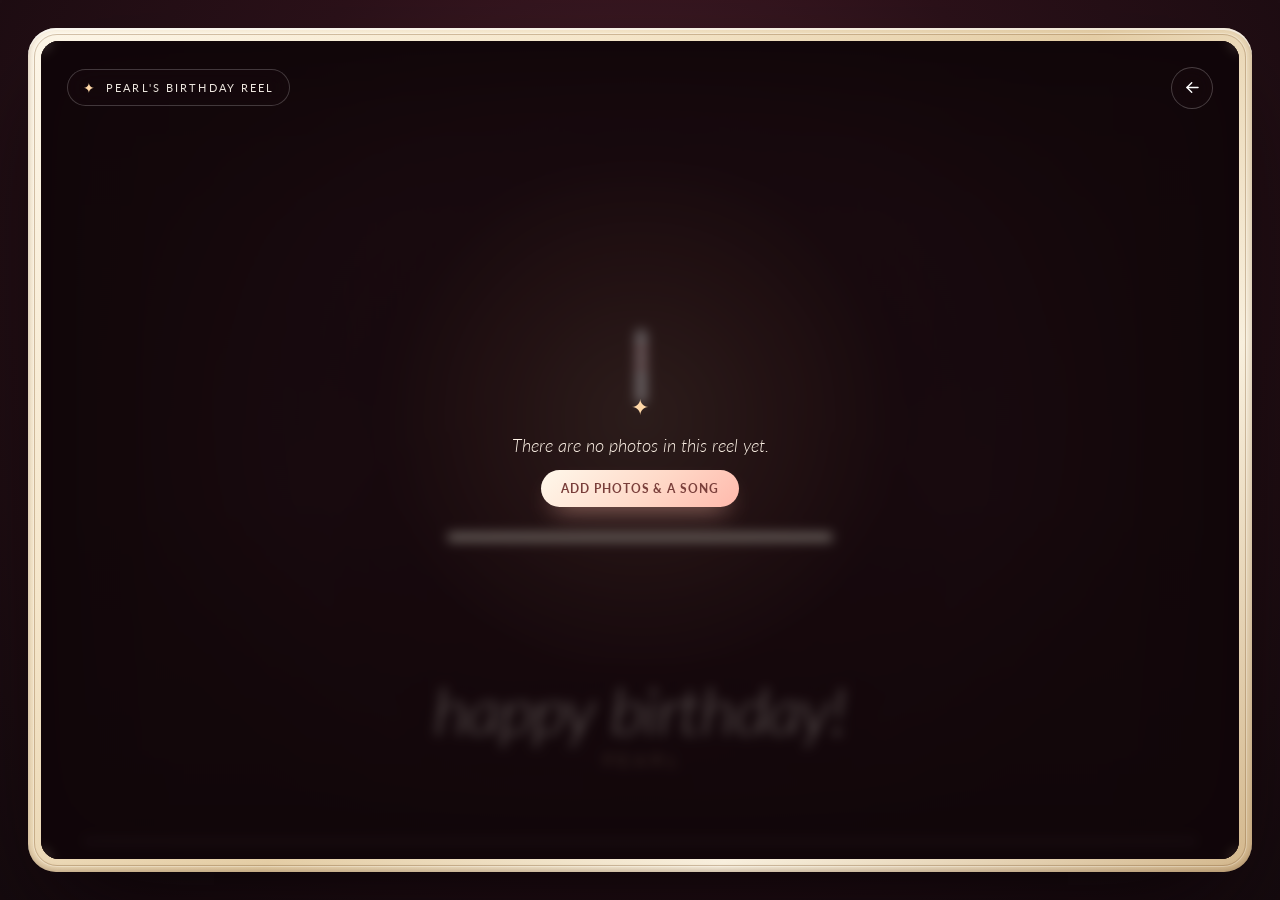
==== reel.html @ ab5bb07d "initial commit" ====
<!DOCTYPE html>
<html lang="en">
<head>
    <meta charset="UTF-8">
    <meta name="viewport" content="width=device-width, initial-scale=1.0">
    <link rel="icon" href="data:image/svg+xml,%3Csvg xmlns='http://www.w3.org/2000/svg' viewBox='0 0 32 32'%3E%3Crect width='32' height='32' rx='8' fill='%23eb9494'/%3E%3Cpath d='M16 6l2.6 6.2L25 15l-6.4 2.8L16 24l-2.6-6.2L7 15l6.4-2.8z' fill='%23fff8eb'/%3E%3C/svg%3E">
    <link rel="stylesheet" href="style.css">
    <link rel="stylesheet" href="reel.css">
    <title>Pearl's Birthday Reel</title>
</head>
<body class="reel-page">
  <div class="reel-shell">
    <div class="reel-view" id="reelView">
      <div class="reel-slides" id="reelSlides" aria-hidden="true"></div>
      <div class="reel-shade" aria-hidden="true"></div>

      <!-- Photo cards ride a ring around the cake: all of them are on
           screen, the one at the front lingers, then the ring turns. -->
      <div class="orbit-layer" id="reelOrbit" aria-hidden="true"></div>

      <header class="reel-controls">
        <div class="reel-mark">
          <span class="mark-spark" aria-hidden="true">✦</span>
          <span>Pearl's birthday reel</span>
        </div>

        <div class="reel-actions">
          <button type="button" class="reel-icon-btn" id="muteBtn" aria-label="Mute music" hidden>
            <svg id="muteIconOn" viewBox="0 0 24 24" fill="none" stroke="currentColor" stroke-width="1.8" stroke-linecap="round" stroke-linejoin="round" aria-hidden="true">
              <path d="M11 5 6 9H3v6h3l5 4V5z"/>
              <path d="M15.5 8.5a5 5 0 0 1 0 7"/>
              <path d="M18.5 6a8.5 8.5 0 0 1 0 12"/>
            </svg>
            <svg id="muteIconOff" viewBox="0 0 24 24" fill="none" stroke="currentColor" stroke-width="1.8" stroke-linecap="round" stroke-linejoin="round" aria-hidden="true" hidden>
              <path d="M11 5 6 9H3v6h3l5 4V5z"/>
              <path d="m16 9 5 6m0-6-5 6"/>
            </svg>
          </button>

          <a class="reel-icon-btn" id="backBtn" href="index.html" aria-label="Back to the cake">
            <svg viewBox="0 0 24 24" fill="none" stroke="currentColor" stroke-width="1.8" stroke-linecap="round" stroke-linejoin="round" aria-hidden="true">
              <path d="M19 12H5"/>
              <path d="m11 6-6 6 6 6"/>
            </svg>
          </a>
        </div>
      </header>

      <div class="cake-scene" aria-hidden="true">
        <div class="cake-glow"></div>
        <div class="cake-wrap">
          <div class="velas">
            <div class="fuego"></div>
            <div class="fuego"></div>
            <div class="fuego"></div>
            <div class="fuego"></div>
            <div class="fuego"></div>
          </div>
          <svg id="cake" version="1.1" x="0px" y="0px" width="200px" height="500px" viewBox="0 0 200 500" enable-background="new 0 0 200 500" xml:space="preserve">
    <path fill="#a88679" d="M173.667-13.94c-49.298,0-102.782,0-147.334,0c-3.999,0-4-16.002,0-16.002
		c44.697,0,96.586,0,147.334,0C177.667-29.942,177.668-13.94,173.667-13.94z">
        <animate id="bizcocho_3" attributeName="d" calcMode="spline" keySplines="0 0 1 1; 0 0 1 1" begin="relleno_2.end" dur="0.3s" fill="freeze" values="
                          M173.667-13.94c-49.298,0-102.782,0-147.334,0c-3.999,0-4-16.002,0-16.002
		c44.697,0,96.586,0,147.334,0C177.667-29.942,177.668-13.94,173.667-13.94z
                          ;
                          M173.667,411.567c-47.995,12.408-102.955,12.561-147.334,0
		c-3.848-1.089-0.189-16.089,3.661-15.002c44.836,12.66,90.519,12.753,139.427,0.07
		C173.293,395.631,177.541,410.566,173.667,411.567z
                          ;
                          M173.667,427.569c-49.795,0-101.101,0-147.334,0c-3.999,0-4-16.002,0-16.002
		c46.385,0,97.539,0,147.334,0C177.668,411.567,177.667,427.569,173.667,427.569z
                          " />
    </path>
    <path fill="#8b6a60" d="M100-178.521c1.858,0,3.364,1.506,3.364,3.363c0,0,0,33.17,0,44.227
		c0,19.144,0,57.431,0,76.574c0,10.152,0,40.607,0,40.607c0,1.858-1.506,3.364-3.364,3.364l0,0c-1.858,0-3.364-1.506-3.364-3.364c0,0,0-30.455,0-40.607c0-19.144,0-57.432,0-76.575c0-11.057,0-44.226,0-44.226C96.636-177.015,98.142-178.521,100-178.521
		L100-178.521z">
        <animate id="relleno_2" attributeName="d" calcMode="spline" keySplines="0 0 1 1; 0 0 1 1; 0 0 0.58 1" begin="bizcocho_2.end" dur="0.5s" fill="freeze" values="
                          M100-178.521c1.858,0,3.364,1.506,3.364,3.363c0,0,0,33.17,0,44.227
		c0,19.144,0,57.431,0,76.574c0,10.152,0,40.607,0,40.607c0,1.858-1.506,3.364-3.364,3.364l0,0c-1.858,0-3.364-1.506-3.364-3.364c0,0,0-30.455,0-40.607c0-19.144,0-57.432,0-76.575c0-11.057,0-44.226,0-44.226C96.636-177.015,98.142-178.521,100-178.521
		L100-178.521z
                          ;
                          M100,267.257c1.858,0,3.364,1.506,3.364,3.363c0,0,0,33.17,0,44.227
		c0,19.143,0,57.43,0,76.574c0,10.151,0,40.606,0,40.606c0,1.858-1.506,3.364-3.364,3.364l0,0c-1.858,0-3.364-1.506-3.364-3.364
		c0,0,0-30.455,0-40.606c0-19.145,0-57.432,0-76.576c0-11.057,0-44.225,0-44.225C96.636,268.763,98.142,267.257,100,267.257
		L100,267.257z
                          ;
                          M93.928,405.433c-0.655,6.444-0.102,9.067,2.957,11.798c0,0,8.083,5.571,16.828,3.503
		c18.629-4.406,43.813,6.194,50.792,7.791c14.75,3.375,9.162,6.867,9.162,6.867c-2.412,2.258-58.328,0-73.667,0l0,0
		c-1.858,0-69.995,2.133-73.667,0c0,0-3.337-2.439,6.172-5.992c11.375-4.25,52.875,8.822,47.139-9.442
		c-6.333-20.167,5.226-21.514,5.226-21.514c3.435-0.915,12.78-6.663,10.923-0.546L93.928,405.433z
                          ;
                          M102.242,427.569c5.348,0,14.079,0,17.462,0c0,0,17.026,0,27.504,0
		c19.143,0,20.39-3.797,26.459,0c3,1.877,0,7.823,0,7.823c-2.412,2.258-58.328,0-73.667,0l0,0c-1.858,0-67.187,0-73.667,0
		c0,0-4.125-4.983,0-7.823c5.201-3.58,16.085,0,23.725,0c8.841,0,20.762,0,20.762,0c3.686,0,8.597,0,19.511,0H102.242z
                          " />
    </path>
    <path fill="#a88679" d="M173.667-15.929c-46.512,0-105.486,0-147.334,0c-3.999,0-4-16.002,0-16.002
		c43.566,0,97.96,0,147.334,0C177.667-31.931,177.666-15.929,173.667-15.929z">
        <animate id="bizcocho_2" attributeName="d" calcMode="spline" keySplines="0 0 1 1; 0 0 1 1; 0.25 0 0.58 1" begin="relleno_1.end" dur="0.5s" fill="freeze" values="
                          M173.667-15.929c-46.512,0-105.486,0-147.334,0c-3.999,0-4-16.002,0-16.002
		c43.566,0,97.96,0,147.334,0C177.667-31.931,177.666-15.929,173.667-15.929z
                          ;
                          M173.434,445.393c-47.269,8.001-105.245,8.001-147.334,0c-3.929-0.747-0.692-16.543,3.243-15.824
		c43.828,8.001,92.165,8.001,140.739,0C174.029,428.918,177.377,444.726,173.434,445.393z
                          ;
                          M173.667,449.514c-47.576-5.454-102.799-5.744-147.333,0c-3.966,0.512-3.938-15.297,0-16.002
		c43.683-7.823,97.646-8.026,147.333,0C177.616,434.15,177.642,449.969,173.667,449.514z
                          ;
                          M173.667,451.394c-49.298,0-102.782,0-147.334,0c-3.999,0-4-16.002,0-16.002
		c44.697,0,96.586,0,147.334,0C177.667,435.392,177.668,451.394,173.667,451.394z
                          " />
    </path>
    <path fill="#8b6a60" d="M101.368-73.685c0,12.164,0,15.18,0,28.519c0,22.702,0-13.661,0,8.304c0,14.48,0,18.233,0,30.512
		c0,1.753-2.958,1.847-2.958,0c0-12.68,0-16.277,0-30.401c0-21.983,0,11.66,0-8.305c0-13.027,0-15.992,0-28.628
		C98.411-75.883,101.368-75.592,101.368-73.685z">
        <animate id="relleno_1" attributeName="d" calcMode="spline" keySplines="0 0 1 1; 0 0 1 1; 0 0 0.6 1" begin="bizcocho_1.end" dur="0.5s" fill="freeze" values="
                          M101.368-73.685c0,12.164,0,15.18,0,28.519c0,22.702,0-13.661,0,8.304c0,14.48,0,18.233,0,30.512
		c0,1.753-2.958,1.847-2.958,0c0-12.68,0-16.277,0-30.401c0-21.983,0,11.66,0-8.305c0-13.027,0-15.992,0-28.628
		C98.411-75.883,101.368-75.592,101.368-73.685z
                          ;
                          M101.368,350.885c0,12.164,0,65.18,0,78.518c0,22.703,0-33.66,0-11.695c0,14.48,0,28.232,0,40.512
		c0,1.753-2.958,1.847-2.958,0c0-12.68,0-26.277,0-40.402c0-21.982,0,31.66,0,11.695c0-13.027,0-65.992,0-78.627
		C98.411,348.686,101.368,348.977,101.368,350.885z
                          ;
                          M128.38,447.567c37.626,6.312,39.303,13.658,26.833,12.833c-22.653-1.499-13.636-0.831-23.302-0.831
		c-14.48,0-17.884,0-30.163,0c-2.087,0-2.068,0-3.915,0c-13.333,0-8.963,0-23.088,0c-11.668,0-14.062,5.995-27.532,1.164
		c-12.629-4.529,38.667-3.167,46.833-17.333C100.077,432.94,105.546,443.736,128.38,447.567z
                          ;
                          M173.667,451.394c2.875,0,2.997,9.257,0,9.131c-22.662-0.956-32.09-0.956-41.756-0.956
		c-14.48,0-17.884,0-30.163,0c-2.087,0-2.068,0-3.915,0c-13.333,0-8.963,0-23.088,0c-11.668,0-34.99-0.294-48.412,1.831
		c-4.109,0.65-3.01-10.006,0-10.006C37.129,451.394,149.379,451.394,173.667,451.394z
                          " />
    </path>
    <path fill="#a88679" d="M173.667,21.571c-33.174,0-111.467,0-147.334,0c-4,0-4-16.002,0-16.002c39.836,0,105.982,0,147.334,0
		C177.668,5.569,177.667,21.571,173.667,21.571z">
        <animate id="bizcocho_1" attributeName="d" calcMode="spline" keySplines="0 0 1 1; 0 0 1 1; 0 0 1 1; 0.25 0 1 1; 0 0 1 1; 0.25 0 0.6 1" begin="2s" dur="0.8s" fill="freeze" values="
                          M173.667,21.571c-33.174,0-111.467,0-147.334,0c-4,0-4-16.002,0-16.002c39.836,0,105.982,0,147.334,0
		C177.668,5.569,177.667,21.571,173.667,21.571z
                          ;
                          M173.667,459.569c-33.197,16.002-110.782,16.002-147.334,0c-3.664-1.604,1.614-15.617,5.337-14.153
		c40.702,16.002,94.289,16.104,136.505,0.103C171.917,444.1,177.271,457.832,173.667,459.569z
                          ;
                          M171.817,475.571c-39.361-3.001-105.438-2.571-143.556,0c-3.991,0.27-7.377-14.736-3.387-15.014
		c41.553-2.888,104.421-3.121,150.51-0.233C179.378,460.574,175.806,475.875,171.817,475.571z
                          ;
                          M171.817,459.564c-38.8-12.188-104.504-13.762-143.556,0c-3.772,1.329-7.961-12.604-4.178-13.905
		c40.864-14.064,105.114-15.52,151.918-0.973C179.822,445.874,175.634,460.762,171.817,459.564z
                          ;
                          M173.667,475.571c-46.376-5.005-105.924-4.003-147.334,0c-3.981,0.385-3.479-15.421,0.479-16.002
		c43.087-6.327,97.705-7.083,146.855,0.438C177.621,460.613,177.644,476,173.667,475.571z
                          ;
                          M173.667,474.117c-46.376,1.866-105.638,2.01-147.334,0c-3.995-0.192-3.52-16.144,0.479-16.002
		c43.794,1.55,96.341,1.541,145.723,0C176.532,457.99,177.663,473.956,173.667,474.117z
                          ;
                          M173.667,475.571c-46.512,0-105.486,0-147.334,0c-3.999,0-4-16.002,0-16.002c43.566,0,97.96,0,147.334,0
		C177.667,459.569,177.666,475.571,173.667,475.571z
                          " />
    </path>
    <path fill="#fefae9" d="M104.812,113.216c0,3.119-2.164,5.67-4.812,5.67c-2.646,0-4.812-2.551-4.812-5.67c0-5.594,0-16.782,0-22.375
	c0-5.143,0-15.427,0-20.568c0-7.333,0-21.998,0-29.33c0-5.523,0-16.569,0-22.092c0-3.295,0-9.885,0-13.181
	C95.188,2.551,97.353,0,100,0c2.648,0,4.812,2.551,4.812,5.669c0,3.248,0,9.743,0,12.991c0,5.428,0,16.284,0,21.711
	c0,7.618,0,22.854,0,30.472c0,4.952,0,14.854,0,19.807C104.812,96.292,104.812,107.576,104.812,113.216z">
        <animate id="crema" attributeName="d" calcMode="spline" keySplines="0 0 1 1; 0 0 1 1; 0 0 1 1; 0.25 0 1 1; 0 0 1 1; 0 0 0.58 1" begin="bizcocho_3.end" dur="2s" fill="freeze" values="
                          M104.812,113.216c0,3.119-2.164,5.67-4.812,5.67c-2.646,0-4.812-2.551-4.812-5.67c0-5.594,0-16.782,0-22.375
	c0-5.143,0-15.427,0-20.568c0-7.333,0-21.998,0-29.33c0-5.523,0-16.569,0-22.092c0-3.295,0-9.885,0-13.181
	C95.188,2.551,97.353,0,100,0c2.648,0,4.812,2.551,4.812,5.669c0,3.248,0,9.743,0,12.991c0,5.428,0,16.284,0,21.711
	c0,7.618,0,22.854,0,30.472c0,4.952,0,14.854,0,19.807C104.812,96.292,104.812,107.576,104.812,113.216z
                          ;
                          M104.812,405.897c0,3.119-2.164,5.67-4.812,5.67c-2.646,0-4.812-2.551-4.812-5.67c0-5.594,0-16.782,0-22.376
	c0-5.143,0-15.426,0-20.568c0-7.332,0-21.997,0-29.33c0-5.522,0-16.568,0-22.092c0-3.295,0-9.885,0-13.181
	c0-3.118,2.165-5.669,4.812-5.669c2.648,0,4.812,2.551,4.812,5.669c0,3.247,0,9.743,0,12.991c0,5.428,0,16.283,0,21.711
	c0,7.618,0,22.854,0,30.473c0,4.951,0,14.854,0,19.807C104.812,388.972,104.812,400.256,104.812,405.897z
                          ;
                          M111.873,411.567c-3.119,0-9.226,0-11.874,0c-2.646,0-7.748,0-10.867,0c-7.086,0-12.698,0-18.292,0
	c-6.592,0-12.871,7.371-19.166,3.008c-10.043-6.961-7.776-10.169,2.991-17.745c12.61-8.873,27.713,1.994,25.919-7.531
	c-2.589-13.742,11.008-14.513,11.365-17.789c0.441-4.051,4.235-11.107,8.051-8.175c3.113,2.393,1.007,8.008,0,13.159
	c-1.871,9.569,8.058,2.113,9.494,14.155c2.592,21.732,21.184-0.675,29.309,7.976c5.216,5.553,18.413,5.552,15.426,12.942
	c-3.131,7.745-15.825-4.369-23.8,2.903C126.261,418.271,118.301,411.567,111.873,411.567z
                          ;
                          M111.873,411.567c-3.119,0-9.226,0-11.874,0c-2.646,0-9.734,4.069-12.853,4.069
	c-7.086,0-10.712-4.069-16.306-4.069c-6.592,0-12.12,6.013-19.166,3.008c-7.053-3.008-7.458,2.026-18.659,1.165
	c-6.832-0.525-7.522-3.034-7.533-6.265c-0.037-10.336,22.073-2.452,36.613-2.628c10.234-0.124,19.856-1.439,37.905-2.102
	c16.642-0.61,32.699,1.552,46.009,1.927c12.438,0.351,29.663-8.99,31.532,3.315c0.773,5.093-5.605,3.342-11.211,9.579
	c-5.093,5.667-7.59-4.605-12.965-3.832c-8.269,1.189-14.962-8.537-22.937-1.265C126.261,418.271,118.301,411.567,111.873,411.567z
                          ;
                          M110.946,413.652c-2.904-1.137-8.405-2.748-12.446-0.97c-6.099,2.685-7.273,10.358-13.253,8.242
	c-7.843-2.775-8.953-5.008-14.546-5.01c-24.653-0.011-4.849,26.507-18.264,26.507c-12.377,0,5.791-33.537-19.422-26.682
	c-7.703,2.095-9.806-0.942-9.817-4.173c-0.037-10.336,24.357-4.544,38.897-4.72c10.234-0.124,19.856-1.439,37.905-2.102
	c16.642-0.61,32.699,1.552,46.009,1.927c12.438,0.351,28.973-8.865,31.532,3.315c1.449,6.896,0.318,15.624-3.874,15.624
	c-7.619,0-1.788-15.192-19.243-7.111c-7.581,3.51-15.963-9.738-26.669,1.066C120.644,426.744,118.381,416.561,110.946,413.652z
                          ;
                          M111.547,413.9c-2.969-0.956-8.775-0.949-13.167-0.5c-14.667,1.5-8.325,16.508-14.667,16.666
	c-6.667,0.166-0.167-13.5-13.013-14.151c-30.471-1.545-5.572,46.651-18.987,46.651c-12.377,0,10.333-50.166-18.667-44.5
	c-7.835,1.531-9.537-1.417-9.548-4.647c-0.037-10.336,23.675-5.177,38.215-5.353c10.234-0.124,20.618-1.671,38.667-2.333
	c16.642-0.61,32.023,1.458,45.333,1.833c12.438,0.351,33.819-8.431,33.199,4.001c-0.532,10.666,0.414,26.166-5.245,25.833
	c-7.606-0.447-2.954-31.5-19.243-18.899c-7.985,6.177-17.658-5.969-27.377,5.732C118.88,434.066,121.38,417.067,111.547,413.9z
                          ;
                          M111.547,415.233c-6.667-0.834-9.667,4.667-13.833,3.333c-19.649-6.291-8.158,22.176-14.5,22.334
	c-6.667,0.166,2.833-18-13.333-22.167c-29.544-7.615-9.667,43.833-20.167,43.833c-10.333,0,8.004-55.006-16.833-39
	c-7.5,4.833-9.508-3.78-9.299-7.004c0.799-12.329,23.592-7.153,38.132-7.329c10.234-0.124,20.238-1.505,38.287-2.167
	c16.642-0.61,32.903,1.125,46.213,1.5c12.438,0.351,35.058-5.579,31.863,6.451c-5.532,20.833,1.25,28.216-4.409,27.883
	c-7.606-0.447-6.058-37.895-20.62-23.333c-10.167,10.166-15.972-0.747-25,12C119.547,443.568,121.798,416.515,111.547,415.233z
                          " />
    </path>
    <rect x="10" y="475.571" fill="#fefae9" width="180" height="4" />
</svg>
        </div>
      </div>

      <div class="reel-caption">
        <h1>happy birthday!</h1>
        <p>Pearl</p>
      </div>

      <div class="reel-footer">
        <div class="reel-dots" id="reelDots" aria-hidden="true"></div>
        <div class="reel-progress" aria-hidden="true"><span id="reelProgress"></span></div>
      </div>

      <div class="sound-prompt" id="soundPrompt" hidden>
        <button type="button" class="sound-btn" id="soundBtn">
          <svg viewBox="0 0 24 24" fill="none" stroke="currentColor" stroke-width="1.8" stroke-linecap="round" stroke-linejoin="round" aria-hidden="true">
            <path d="M11 5 6 9H3v6h3l5 4V5z"/>
            <path d="M15.5 8.5a5 5 0 0 1 0 7"/>
            <path d="M18.5 6a8.5 8.5 0 0 1 0 12"/>
          </svg>
          <span>Tap for sound</span>
        </button>
      </div>

      <div class="reel-empty" id="reelEmpty" hidden>
        <span class="empty-spark" aria-hidden="true">✦</span>
        <p>There are no photos in this reel yet.</p>
        <a href="index.html">Add photos &amp; a song</a>
      </div>

      <div class="reel-toast" id="reelToast" role="status" aria-live="polite"></div>
    </div>
  </div>

  <script src="media-store.js" defer></script>
  <script src="reel.js" defer></script>
</body>
</html>
---- style.css ----
@import url(https://fonts.googleapis.com/css?family=Lato:300italic);

html,
body {
  width: 100%;
  height: 100%;
  margin: 0;
}

body {
  background: #eb9494;
  overflow: hidden;
}

#cake {
  display: block;
  position: relative;
  margin: -10em auto 0 auto;
}

/* ============================================== Candle
*/

.velas {
  background: #ffffff;
  border-radius: 10px;
  position: absolute;
  top: 228px;
  left: 50%;
  margin-left: -2.4px;
  margin-top: -8.33333333px;
  width: 5px;
  height: 35px;
  transform: translateY(-300px);
  backface-visibility: hidden;
  animation: in 500ms 6s ease-out forwards;
}
.velas:after,
.velas:before {
  background: rgba(255, 0, 0, 0.4);
  content: "";
  position: absolute;
  width: 100%;
  height: 2.22222222px;
}
.velas:after {
  top: 25%;
  left: 0;
}
.velas:before {
  top: 45%;
  left: 0;
}

/* ============================================== Fire
*/

.fuego {
  border-radius: 100%;
  position: absolute;
  top: -20px;
  left: 50%;
  margin-left: -2.6px;
  width: 6.66666667px;
  height: 18px;
}
.fuego:nth-child(1) {
  animation: fuego 2s 6.5s infinite;
}
.fuego:nth-child(2) {
  animation: fuego 1.5s 6.5s infinite;
}
.fuego:nth-child(3) {
  animation: fuego 1s 6.5s infinite;
}
.fuego:nth-child(4) {
  animation: fuego 0.5s 6.5s infinite;
}
.fuego:nth-child(5) {
  animation: fuego 0.2s 6.5s infinite;
}

/* ============================================== Animation Fire
*/

@keyframes fuego {
  0%, 100% {
    background: rgba(254, 248, 97, 0.5);
    box-shadow: 0 0 40px 10px rgba(248, 233, 209, 0.2);
    transform: translateY(0) scale(1);
  }
  50% {
    background: rgba(255, 50, 0, 0.1);
    box-shadow: 0 0 40px 20px rgba(248, 233, 209, 0.2);
    transform: translateY(-20px) scale(0);
  }
}

@keyframes in {
  to {
    transform: translateY(0);
  }
}

.text {
  color: #8b6a60;
  font-family: 'Lato', sans-serif;
  font-weight: 300;
  font-style:italic;
  text-align: center;
  h1 {
    font-size: 1.4em;
  }
}

/* ============================================== Reel dock
*/

.visually-hidden {
  position: absolute !important;
  width: 1px;
  height: 1px;
  padding: 0;
  margin: -1px;
  overflow: hidden;
  clip: rect(0 0 0 0);
  white-space: nowrap;
  border: 0;
}

.reel-dock {
  position: fixed;
  left: 50%;
  bottom: max(16px, env(safe-area-inset-bottom));
  z-index: 50;
  width: min(660px, calc(100vw - 24px));
  transform: translateX(-50%);
  display: flex;
  flex-direction: column;
  align-items: stretch;
  gap: 9px;
  font-family: 'Lato', sans-serif;
  transition: opacity 0.35s ease, transform 0.4s ease;
}

body.reel-open .reel-dock {
  opacity: 0;
  pointer-events: none;
  transform: translate(-50%, 22px);
}

.reel-hint {
  align-self: center;
  display: flex;
  align-items: center;
  gap: 8px;
  padding: 7px 15px;
  border-radius: 999px;
  border: 1px solid rgba(255, 255, 255, 0.24);
  background: rgba(66, 32, 41, 0.42);
  box-shadow: 0 12px 30px -18px rgba(52, 16, 24, 0.8);
  backdrop-filter: blur(14px);
  -webkit-backdrop-filter: blur(14px);
  color: rgba(255, 245, 239, 0.9);
  font-size: 0.68rem;
  font-style: italic;
  letter-spacing: 0.14em;
  text-transform: uppercase;
  white-space: nowrap;
}

.reel-hint[hidden] {
  display: none;
}

.hint-spark {
  color: #ffd8a8;
  font-style: normal;
  animation: hintSpark 3.4s ease-in-out infinite;
}

@keyframes hintSpark {
  0%, 100% {
    opacity: 0.55;
    transform: scale(0.9) rotate(0deg);
  }
  50% {
    opacity: 1;
    transform: scale(1.1) rotate(10deg);
  }
}

.reel-tray {
  display: flex;
  align-items: center;
  gap: 9px;
  padding: 9px 10px;
  border-radius: 18px;
  border: 1px solid rgba(255, 255, 255, 0.2);
  background: rgba(55, 27, 35, 0.6);
  box-shadow: 0 18px 40px -22px rgba(46, 13, 21, 0.9);
  backdrop-filter: blur(18px) saturate(1.2);
  -webkit-backdrop-filter: blur(18px) saturate(1.2);
  animation: trayIn 0.35s ease both;
}

.reel-tray[hidden] {
  display: none;
}

@keyframes trayIn {
  from {
    opacity: 0;
    transform: translateY(8px);
  }
}

.thumb-list {
  display: flex;
  align-items: center;
  gap: 7px;
  flex: 1 1 auto;
  min-width: 0;
  overflow-x: auto;
  padding: 2px;
  scrollbar-width: thin;
  scrollbar-color: rgba(255, 255, 255, 0.25) transparent;
}

.thumb-list[hidden] {
  display: none;
}

.thumb-list::-webkit-scrollbar {
  height: 4px;
}

.thumb-list::-webkit-scrollbar-thumb {
  border-radius: 999px;
  background: rgba(255, 255, 255, 0.25);
}

.thumb {
  position: relative;
  flex: 0 0 auto;
  width: 52px;
  height: 52px;
  border-radius: 11px;
  overflow: hidden;
  border: 1px solid rgba(255, 255, 255, 0.28);
  box-shadow: 0 5px 14px -8px rgba(0, 0, 0, 0.7);
  animation: thumbIn 0.3s ease both;
}

@keyframes thumbIn {
  from {
    opacity: 0;
    transform: scale(0.86);
  }
}

.thumb img {
  width: 100%;
  height: 100%;
  object-fit: cover;
  display: block;
}

.thumb-x {
  position: absolute;
  top: 2px;
  right: 2px;
  width: 17px;
  height: 17px;
  padding: 0;
  border: 0;
  border-radius: 50%;
  background: rgba(28, 11, 16, 0.72);
  color: #fff;
  font-family: sans-serif;
  font-size: 12px;
  line-height: 17px;
  text-align: center;
  cursor: pointer;
  opacity: 0.85;
  transition: background 0.2s, transform 0.2s;
}

.thumb-x:hover {
  background: #b04551;
  transform: scale(1.12);
}

.thumb-cell {
  flex: 0 0 auto;
  display: flex;
  flex-direction: column;
  align-items: stretch;
  gap: 3px;
  width: 56px;
}

.thumb-caption {
  width: 100%;
  padding: 2px 3px;
  border: 1px solid rgba(255, 255, 255, 0.18);
  border-radius: 6px;
  background: rgba(255, 255, 255, 0.08);
  color: inherit;
  font-family: inherit;
  font-size: 9px;
  line-height: 1.2;
  text-align: center;
}

.thumb-caption::placeholder {
  color: currentColor;
  opacity: 0.45;
}

.thumb-caption:focus {
  outline: none;
  border-color: rgba(255, 255, 255, 0.55);
  background: rgba(255, 255, 255, 0.14);
}

.audio-chip {
  flex: 0 1 auto;
  display: flex;
  align-items: center;
  gap: 8px;
  max-width: 235px;
  min-width: 0;
  padding: 7px 8px 7px 10px;
  border-radius: 12px;
  border: 1px solid rgba(255, 216, 168, 0.28);
  background: rgba(255, 243, 226, 0.09);
  color: #fff3e4;
}

.audio-chip[hidden] {
  display: none;
}

.audio-chip.is-loading {
  opacity: 0.7;
}

.audio-icon {
  flex: 0 0 auto;
  color: #ffd8a8;
  font-size: 1.05rem;
}

.audio-text {
  display: flex;
  flex-direction: column;
  min-width: 0;
  line-height: 1.25;
}

.audio-name {
  overflow: hidden;
  text-overflow: ellipsis;
  white-space: nowrap;
  font-size: 0.72rem;
  letter-spacing: 0.01em;
}

.audio-duration {
  color: rgba(255, 236, 220, 0.66);
  font-size: 0.6rem;
  letter-spacing: 0.08em;
  text-transform: uppercase;
  white-space: nowrap;
}

.chip-x {
  flex: 0 0 auto;
  width: 18px;
  height: 18px;
  padding: 0;
  border: 0;
  border-radius: 50%;
  background: rgba(255, 255, 255, 0.12);
  color: #ffe9e4;
  font-family: sans-serif;
  font-size: 13px;
  line-height: 18px;
  cursor: pointer;
  transition: background 0.2s;
}

.chip-x:hover {
  background: rgba(255, 255, 255, 0.28);
}

.tray-clear {
  flex: 0 0 auto;
  margin-left: auto;
  padding: 6px 9px;
  border: 0;
  border-radius: 8px;
  background: transparent;
  color: rgba(255, 233, 228, 0.65);
  font-family: inherit;
  font-size: 0.62rem;
  letter-spacing: 0.14em;
  text-transform: uppercase;
  cursor: pointer;
  transition: color 0.2s, background 0.2s;
}

.tray-clear:hover {
  color: #fff;
  background: rgba(255, 255, 255, 0.1);
}

.dock-bar {
  display: flex;
  align-items: stretch;
  gap: 6px;
  padding: 7px;
  border-radius: 999px;
  border: 1px solid rgba(255, 255, 255, 0.18);
  background: rgba(52, 26, 34, 0.66);
  box-shadow: 0 22px 48px -20px rgba(48, 12, 21, 0.85), inset 0 1px 0 rgba(255, 255, 255, 0.1);
  backdrop-filter: blur(18px) saturate(1.25);
  -webkit-backdrop-filter: blur(18px) saturate(1.25);
}

.dock-btn {
  flex: 1 1 0;
  display: flex;
  align-items: center;
  justify-content: center;
  gap: 7px;
  min-height: 46px;
  padding: 10px 12px;
  border: 1px solid transparent;
  border-radius: 999px;
  background: rgba(255, 255, 255, 0.07);
  color: #ffe9e4;
  font-family: inherit;
  font-size: 0.8rem;
  letter-spacing: 0.03em;
  cursor: pointer;
  transition: background 0.22s, transform 0.22s, border-color 0.22s;
}

.dock-btn svg {
  width: 18px;
  height: 18px;
  flex: 0 0 auto;
}

.dock-btn:hover {
  background: rgba(255, 255, 255, 0.15);
  border-color: rgba(255, 255, 255, 0.16);
  transform: translateY(-1px);
}

.dock-btn:focus-visible,
.dock-play:focus-visible,
.tray-clear:focus-visible,
.chip-x:focus-visible,
.thumb-x:focus-visible,
.reel-icon-btn:focus-visible {
  outline: 2px solid #ffe0b8;
  outline-offset: 2px;
}

.dock-btn.has-file {
  color: #ffd8a8;
}

.dock-count {
  display: grid;
  place-items: center;
  min-width: 18px;
  height: 18px;
  padding: 0 5px;
  border-radius: 999px;
  background: #ffd8a8;
  color: #6f3734;
  font-size: 0.62rem;
  font-weight: 700;
  line-height: 1;
  letter-spacing: 0;
}

.dock-count[hidden] {
  display: none;
}

.dock-play {
  flex: 1.18 1 0;
  display: flex;
  align-items: center;
  justify-content: center;
  gap: 7px;
  min-height: 46px;
  padding: 10px 16px;
  border: 0;
  border-radius: 999px;
  background: linear-gradient(135deg, #fff8eb 0%, #ffd9c8 55%, #ffb9ac 100%);
  box-shadow: 0 10px 24px -10px rgba(255, 184, 169, 0.8);
  color: #7a3f3b;
  font-family: inherit;
  font-size: 0.8rem;
  font-weight: 700;
  letter-spacing: 0.04em;
  cursor: pointer;
  transition: filter 0.22s, transform 0.22s, opacity 0.22s;
}

.dock-play svg {
  width: 17px;
  height: 17px;
}

.dock-play:hover:not(:disabled) {
  filter: brightness(1.04);
  transform: translateY(-1px);
}

.dock-play:active:not(:disabled) {
  transform: translateY(0) scale(0.985);
}

.dock-play:disabled {
  opacity: 0.42;
  filter: saturate(0.35);
  cursor: not-allowed;
  box-shadow: none;
}

.reel-toast {
  position: fixed;
  left: 50%;
  bottom: calc(190px + env(safe-area-inset-bottom));
  z-index: 120;
  max-width: min(420px, calc(100vw - 32px));
  padding: 10px 18px;
  border-radius: 999px;
  border: 1px solid rgba(255, 255, 255, 0.2);
  background: rgba(42, 18, 25, 0.92);
  box-shadow: 0 16px 36px -16px rgba(20, 5, 10, 0.9);
  color: #fff3e4;
  font-family: 'Lato', sans-serif;
  font-size: 0.78rem;
  letter-spacing: 0.02em;
  text-align: center;
  opacity: 0;
  transform: translate(-50%, 10px);
  visibility: hidden;
  transition: opacity 0.3s ease, transform 0.3s ease, visibility 0.3s;
}

.reel-toast.is-visible {
  opacity: 1;
  transform: translate(-50%, 0);
  visibility: visible;
}

/* ============================================== Photo reel stage
*/

.reel-stage {
  position: fixed;
  inset: 0;
  z-index: 100;
  overflow: hidden;
  background: #150a0e;
  font-family: 'Lato', sans-serif;
  opacity: 0;
  visibility: hidden;
  transition: opacity 0.6s ease, visibility 0.6s;
}

.reel-stage.is-open {
  opacity: 1;
  visibility: visible;
}

.reel-stage.is-ending {
  opacity: 0;
}

.slide-track {
  position: absolute;
  inset: 0;
  background:
    radial-gradient(circle at 50% 45%, #3b1d26 0%, #170a0e 68%);
}

.slide {
  position: absolute;
  inset: 0;
  overflow: hidden;
  opacity: 0;
  transform: translateZ(0);
}

.slide.is-active {
  opacity: 1;
  animation: dissolveIn var(--fade, 800ms) ease both;
}

@keyframes dissolveIn {
  from {
    opacity: 0;
  }
  to {
    opacity: 1;
  }
}

.slide-img {
  display: block;
  width: 100%;
  height: 100%;
  object-fit: cover;
  transform: scale(1.12);
  will-change: transform;
  backface-visibility: hidden;
  user-select: none;
  -webkit-user-drag: none;
}

.slide.is-active .slide-img.is-pan-left {
  animation: panLeft var(--dur, 5s) linear both;
}

.slide.is-active .slide-img.is-pan-right {
  animation: panRight var(--dur, 5s) linear both;
}

.slide.is-active .slide-img.is-pan-up {
  animation: panUp var(--dur, 5s) linear both;
}

.slide.is-active .slide-img.is-pan-down {
  animation: panDown var(--dur, 5s) linear both;
}

.slide.is-active .slide-img.is-zoom-in {
  animation: zoomIn var(--dur, 5s) ease-out both;
}

.slide.is-active .slide-img.is-zoom-out {
  animation: zoomOut var(--dur, 5s) ease-in both;
}

@keyframes panLeft {
  from {
    transform: scale(1.22) translate3d(5%, 0, 0);
  }
  to {
    transform: scale(1.08) translate3d(-5%, 0, 0);
  }
}

@keyframes panRight {
  from {
    transform: scale(1.22) translate3d(-5%, 0, 0);
  }
  to {
    transform: scale(1.08) translate3d(5%, 0, 0);
  }
}

@keyframes panUp {
  from {
    transform: scale(1.22) translate3d(0, 5%, 0);
  }
  to {
    transform: scale(1.08) translate3d(0, -5%, 0);
  }
}

@keyframes panDown {
  from {
    transform: scale(1.22) translate3d(0, -5%, 0);
  }
  to {
    transform: scale(1.08) translate3d(0, 5%, 0);
  }
}

@keyframes zoomIn {
  from {
    transform: scale(1.03);
  }
  to {
    transform: scale(1.22);
  }
}

@keyframes zoomOut {
  from {
    transform: scale(1.24);
  }
  to {
    transform: scale(1.04);
  }
}

.reel-vignette {
  position: absolute;
  inset: 0;
  z-index: 20;
  pointer-events: none;
  background:
    radial-gradient(ellipse at center, transparent 38%, rgba(18, 7, 11, 0.5) 100%),
    linear-gradient(180deg, rgba(18, 7, 11, 0.5) 0%, transparent 24%, transparent 58%, rgba(18, 7, 11, 0.72) 100%);
}

.reel-top {
  position: absolute;
  top: 0;
  left: 0;
  right: 0;
  z-index: 30;
  display: flex;
  align-items: center;
  justify-content: space-between;
  gap: 12px;
  padding: clamp(14px, 3vw, 26px);
}

.reel-brand {
  display: flex;
  align-items: center;
  gap: 9px;
  padding: 9px 15px;
  border-radius: 999px;
  border: 1px solid rgba(255, 255, 255, 0.2);
  background: rgba(26, 11, 16, 0.38);
  backdrop-filter: blur(14px);
  -webkit-backdrop-filter: blur(14px);
  color: rgba(255, 248, 240, 0.92);
  font-size: 0.66rem;
  letter-spacing: 0.2em;
  text-transform: uppercase;
  white-space: nowrap;
}

.brand-spark {
  color: #ffd8a8;
  font-size: 0.9rem;
}

.reel-actions {
  display: flex;
  gap: 8px;
}

.reel-icon-btn {
  display: grid;
  place-items: center;
  width: 42px;
  height: 42px;
  padding: 0;
  border-radius: 50%;
  border: 1px solid rgba(255, 255, 255, 0.22);
  background: rgba(26, 11, 16, 0.4);
  backdrop-filter: blur(14px);
  -webkit-backdrop-filter: blur(14px);
  color: #fff;
  cursor: pointer;
  transition: background 0.22s, transform 0.22s;
}

.reel-icon-btn:hover {
  background: rgba(255, 255, 255, 0.18);
  transform: translateY(-1px);
}

.reel-icon-btn[hidden] {
  display: none;
}

.reel-icon-btn svg {
  width: 19px;
  height: 19px;
}

.reel-caption {
  position: absolute;
  left: 50%;
  bottom: clamp(92px, 13vh, 138px);
  z-index: 30;
  width: min(92vw, 820px);
  transform: translateX(-50%);
  color: #fffaf4;
  text-align: center;
  pointer-events: none;
  text-shadow: 0 3px 34px rgba(22, 6, 12, 0.6);
  opacity: 0;
}

.reel-stage.is-open .reel-caption {
  animation: captionIn 1s 0.25s ease both;
}

@keyframes captionIn {
  from {
    opacity: 0;
    transform: translate(-50%, 14px);
  }
  to {
    opacity: 1;
    transform: translate(-50%, 0);
  }
}

.reel-song {
  display: inline-flex;
  align-items: center;
  gap: 9px;
  max-width: 100%;
  margin-bottom: 14px;
  padding: 6px 14px;
  border-radius: 999px;
  border: 1px solid rgba(255, 255, 255, 0.16);
  background: rgba(24, 10, 15, 0.34);
  backdrop-filter: blur(12px);
  -webkit-backdrop-filter: blur(12px);
  color: rgba(255, 243, 232, 0.85);
  font-size: 0.66rem;
  letter-spacing: 0.12em;
  text-transform: uppercase;
}

.song-label {
  overflow: hidden;
  text-overflow: ellipsis;
  white-space: nowrap;
}

.eq {
  display: none;
  align-items: flex-end;
  gap: 2px;
  height: 11px;
}

.reel-song.has-audio .eq {
  display: inline-flex;
}

.reel-song.has-audio.is-muted .eq {
  opacity: 0.3;
}

.eq i {
  display: block;
  width: 2px;
  border-radius: 2px;
  background: #ffd8a8;
  animation: eqBounce 0.9s ease-in-out infinite;
}

.eq i:nth-child(1) {
  height: 5px;
  animation-delay: -0.2s;
}

.eq i:nth-child(2) {
  height: 10px;
  animation-delay: -0.55s;
}

.eq i:nth-child(3) {
  height: 7px;
  animation-delay: -0.35s;
}

.eq i:nth-child(4) {
  height: 4px;
  animation-delay: -0.7s;
}

.reel-song.is-muted .eq i {
  animation-play-state: paused;
}

@keyframes eqBounce {
  0%, 100% {
    transform: scaleY(0.45);
  }
  50% {
    transform: scaleY(1);
  }
}

.reel-caption h2 {
  margin: 0;
  font-size: clamp(2.4rem, 7.2vw, 5rem);
  font-weight: 300;
  font-style: italic;
  line-height: 1;
  letter-spacing: -0.01em;
}

.reel-caption p {
  margin: 10px 0 0;
  color: #ffe0bd;
  font-size: clamp(0.85rem, 2vw, 1.15rem);
  font-weight: 300;
  letter-spacing: 0.42em;
  text-indent: 0.42em;
  text-transform: uppercase;
}

.reel-footer {
  position: absolute;
  left: 0;
  right: 0;
  bottom: 0;
  z-index: 30;
  display: flex;
  flex-direction: column;
  align-items: center;
  gap: 12px;
  padding: 0 clamp(18px, 4vw, 42px) max(18px, env(safe-area-inset-bottom));
  pointer-events: none;
}

.reel-dots {
  display: flex;
  align-items: center;
  gap: 7px;
  min-height: 6px;
}

.reel-dot {
  width: 5px;
  height: 5px;
  border-radius: 999px;
  background: rgba(255, 255, 255, 0.34);
  transition: width 0.4s ease, background 0.4s ease;
}

.reel-dot.is-active {
  width: 22px;
  background: #ffe0b8;
}

.reel-progress {
  width: 100%;
  height: 3px;
  border-radius: 999px;
  background: rgba(255, 255, 255, 0.18);
  overflow: hidden;
}

.reel-progress span {
  display: block;
  width: 100%;
  height: 100%;
  border-radius: inherit;
  background: linear-gradient(90deg, #ffe6c7, #ffb5a7);
  transform: scaleX(0);
  transform-origin: 0 50%;
}

@media (max-width: 560px) {
  .reel-dock {
    width: calc(100vw - 16px);
    bottom: max(10px, env(safe-area-inset-bottom));
    gap: 7px;
  }

  .reel-hint {
    font-size: 0.6rem;
    letter-spacing: 0.1em;
    padding: 6px 12px;
  }

  .dock-bar {
    gap: 4px;
    padding: 5px;
  }

  .dock-btn,
  .dock-play {
    min-height: 44px;
    padding: 8px 7px;
    font-size: 0.7rem;
    gap: 5px;
  }

  .dock-btn svg {
    width: 16px;
    height: 16px;
  }

  .dock-play {
    flex-grow: 1.35;
  }

  .thumb {
    width: 46px;
    height: 46px;
  }

  .audio-chip {
    max-width: 150px;
  }

  .tray-clear {
    padding: 6px 6px;
  }

  .reel-brand {
    font-size: 0.58rem;
    letter-spacing: 0.14em;
    padding: 8px 12px;
  }

  .reel-icon-btn {
    width: 38px;
    height: 38px;
  }

  .reel-caption {
    bottom: clamp(86px, 14vh, 120px);
  }

  .reel-song {
    font-size: 0.58rem;
    letter-spacing: 0.08em;
    margin-bottom: 11px;
  }

  .reel-toast {
    bottom: calc(170px + env(safe-area-inset-bottom));
  }
}

@media (prefers-reduced-motion: reduce) {
  .slide.is-active {
    animation-duration: 0.35s;
  }

  .slide.is-active .slide-img {
    animation: none !important;
    transform: scale(1.04);
  }

  .reel-caption,
  .reel-stage.is-open .reel-caption {
    animation: none;
    opacity: 1;
  }

  .reel-dock,
  .reel-tray,
  .thumb {
    animation: none;
    transition: none;
  }

  .hint-spark,
  .eq i {
    animation: none;
  }
}
---- reel.css ----
/* ============================================================
   Birthday reel page
   A framed photo reel with the animated cake at its centre.
   (The cake's own styles live in style.css and are reused here.)
============================================================ */

.reel-page,
.reel-page * {
  box-sizing: border-box;
}

.reel-page {
  margin: 0;
  width: 100%;
  height: 100%;
  overflow: hidden;
  background:
    radial-gradient(ellipse at 50% 30%, #4c202c 0%, #2b1119 44%, #150a0e 100%);
  color: #fff8f0;
  font-family: 'Lato', sans-serif;
}

/* ---------------------------------------------- picture frame */

.reel-shell {
  position: fixed;
  inset: clamp(10px, 2.2vw, 30px);
  padding: clamp(7px, 1vw, 13px);
  border-radius: clamp(16px, 2.2vw, 28px);
  background:
    linear-gradient(
      135deg,
      #fdf6e8 0%,
      #f5e6ca 28%,
      #e4cda5 52%,
      #f8efdd 74%,
      #d3b78c 100%
    );
  box-shadow:
    0 46px 100px -34px rgba(6, 2, 4, 0.92),
    0 2px 0 rgba(255, 255, 255, 0.6) inset,
    0 -2px 6px rgba(110, 77, 44, 0.38) inset;
}

.reel-shell::before {
  content: "";
  position: absolute;
  inset: clamp(3px, 0.5vw, 6px);
  z-index: 2;
  border-radius: clamp(13px, 1.9vw, 23px);
  border: 1px solid rgba(129, 92, 51, 0.34);
  box-shadow: 0 0 0 1px rgba(255, 255, 255, 0.25);
  pointer-events: none;
}

.reel-view {
  position: relative;
  width: 100%;
  height: 100%;
  overflow: hidden;
  isolation: isolate;
  border-radius: clamp(10px, 1.4vw, 18px);
  background: radial-gradient(circle at 50% 45%, #3b1d26 0%, #170a0e 70%);
  box-shadow:
    inset 0 0 0 1px rgba(56, 28, 19, 0.55),
    inset 0 0 80px rgba(8, 2, 5, 0.55);
}

/* ---------------------------------------------- photos */

.reel-slides {
  position: absolute;
  inset: 0;
  z-index: 1;
  opacity: 0;
  /* The reel keeps playing as a soft, out-of-focus backdrop; the sharp
     photos live in the small orbit cards above it. */
  filter: blur(15px) saturate(1.08) brightness(0.5);
  transform: scale(1.14);
  transition: opacity 0.8s ease;
}

body.is-ready .reel-slides {
  opacity: 1;
}

.frame-slide {
  position: absolute;
  inset: 0;
  overflow: hidden;
  opacity: 0;
  transition: opacity var(--fade, 1200ms) ease;
  will-change: opacity;
}

.frame-slide.is-live {
  opacity: 1;
}

.frame-img {
  display: block;
  width: 100%;
  height: 100%;
  object-fit: cover;
  transform: scale(1.12);
  will-change: transform;
  backface-visibility: hidden;
  user-select: none;
  -webkit-user-drag: none;
}

.frame-img.is-pan-left {
  animation: panLeft var(--dur, 11s) linear both;
}

.frame-img.is-pan-right {
  animation: panRight var(--dur, 11s) linear both;
}

.frame-img.is-pan-up {
  animation: panUp var(--dur, 11s) linear both;
}

.frame-img.is-pan-down {
  animation: panDown var(--dur, 11s) linear both;
}

.frame-img.is-zoom-in {
  animation: zoomIn var(--dur, 11s) ease-out both;
}

.frame-img.is-zoom-out {
  animation: zoomOut var(--dur, 11s) ease-in both;
}

/* ---------------------------------------------- scrims */

.reel-shade {
  position: absolute;
  inset: 0;
  z-index: 4;
  pointer-events: none;
  background:
    radial-gradient(
      ellipse 44% 56% at 50% 46%,
      rgba(18, 7, 11, 0.66) 0%,
      rgba(18, 7, 11, 0.4) 44%,
      rgba(18, 7, 11, 0) 72%
    ),
    linear-gradient(
      180deg,
      rgba(16, 6, 10, 0.5) 0%,
      rgba(16, 6, 10, 0.08) 22%,
      rgba(16, 6, 10, 0) 56%,
      rgba(16, 6, 10, 0.74) 100%
    );
  box-shadow: inset 0 0 90px rgba(10, 3, 6, 0.42);
}

/* ---------------------------------------------- orbit photo cards */

/* The layer stays out of the stacking order (z-index: auto) so every
   card can pick its own z-index: near cards pass in front of the cake
   (z 7) while far cards slip behind it (z 5). */
.orbit-layer {
  position: absolute;
  inset: 0;
  z-index: auto;
  pointer-events: none;
}

/* One slot per photo travels the ring. JS steers position, scale and
   tilt every frame, so the slot itself only carries the opacity. */
.orbit-slot {
  position: absolute;
  top: 50%;
  left: 50%;
  opacity: 0;
  transform:
    translate(
      calc(-50% + var(--x, 0px)),
      calc(-50% + var(--y, 0px))
    )
    rotate(var(--tilt, 0deg))
    scale(var(--scale, 1));
  will-change: opacity, transform;
  pointer-events: none;
}

.orbit-slot.is-live {
  opacity: var(--o, 1);
}

.orbit-card {
  position: relative;
  padding: 10px 10px 26px;
  border-radius: 4px;
  background:
    linear-gradient(
      155deg,
      #fffdf6 0%,
      #f8eeda 44%,
      #eeddc0 76%,
      #e2cba4 100%
    );
  box-shadow:
    0 30px 54px -26px rgba(4, 1, 3, 0.92),
    0 8px 20px -14px rgba(4, 1, 3, 0.7),
    0 1px 0 rgba(255, 255, 255, 0.85) inset,
    0 -1px 0 rgba(120, 84, 48, 0.3) inset;
}

/* The photo at the front of the ring gets the spotlight: fuller shadow
   and a gentle float while it lingers. */
.orbit-slot.is-front .orbit-card {
  box-shadow:
    0 36px 62px -26px rgba(4, 1, 3, 0.95),
    0 10px 26px -14px rgba(4, 1, 3, 0.75),
    0 1px 0 rgba(255, 255, 255, 0.9) inset,
    0 -1px 0 rgba(120, 84, 48, 0.32) inset;
  animation: cardFloat 4.6s ease-in-out infinite alternate;
}

.orbit-card::after {
  content: "";
  position: absolute;
  inset: 4px;
  border: 1px solid rgba(140, 101, 55, 0.22);
  border-radius: 2px;
  pointer-events: none;
}

.orbit-frame {
  position: relative;
  display: block;
  overflow: hidden;
  border-radius: 1px;
  background: #1a0c11;
  box-shadow:
    inset 0 0 0 1px rgba(90, 59, 33, 0.32),
    inset 0 0 20px rgba(8, 2, 5, 0.35);
  /* The photo itself already runs a pan/zoom animation, so the
     magnify-when-front effect rides on the frame instead of the img. */
  transition: transform 900ms cubic-bezier(0.22, 0.61, 0.36, 1);
  will-change: transform;
}

/* While a card holds the foreground it eases larger than the ring so
   the featured photo reads as magnified. Kept in sync with FRONT_ZOOM
   in reel.js (the ring solver reserves headroom for it). */
.orbit-slot.is-front .orbit-frame {
  transform: scale(1.12);
}

/* The words the user wrote for a photo sit in the card's bottom
   margin and fade in only while that photo is in front. The box is
   sized (in px) to match the margin reel.js reserves, and it carries a
   soft frosted strip so the text stays readable whether it lands on
   the cream card or over the photo's bottom edge (the foreground zoom
   pushes the frame down toward it). */
.orbit-note {
  position: absolute;
  left: 0;
  right: 0;
  box-sizing: border-box;
  padding: 0 3px;
  margin: 0;
  overflow: hidden;
  border-radius: 4px;
  background: rgba(255, 252, 245, 0.9);
  font-size: clamp(11px, 1.5vmin, 15px);
  line-height: 1.2;
  font-style: italic;
  font-weight: 600;
  letter-spacing: 0.01em;
  text-align: center;
  white-space: nowrap;
  text-overflow: ellipsis;
  color: #6a4a26;
  opacity: 0;
  transition: opacity 380ms ease;
  pointer-events: none;
}

.orbit-slot.is-front .orbit-note {
  opacity: 1;
}

.orbit-img {
  display: block;
  width: 100%;
  height: 100%;
  object-fit: cover;
  transform: scale(1.05);
  backface-visibility: hidden;
  will-change: transform;
  user-select: none;
  -webkit-user-drag: none;
}

/* Inside each card the photo keeps drifting, back and forth, for as
   long as the card exists. */
.orbit-img.is-pan-left {
  animation: cardPanLeft var(--dur, 9s) ease-in-out infinite alternate;
}

.orbit-img.is-pan-right {
  animation: cardPanRight var(--dur, 9s) ease-in-out infinite alternate;
}

.orbit-img.is-pan-up {
  animation: cardPanUp var(--dur, 9s) ease-in-out infinite alternate;
}

.orbit-img.is-pan-down {
  animation: cardPanDown var(--dur, 9s) ease-in-out infinite alternate;
}

.orbit-img.is-zoom-in {
  animation: cardZoomIn var(--dur, 9s) ease-in-out infinite alternate;
}

.orbit-img.is-zoom-out {
  animation: cardZoomOut var(--dur, 9s) ease-in-out infinite alternate;
}

.card-tape {
  position: absolute;
  top: -9px;
  left: 50%;
  width: clamp(36px, 34%, 58px);
  height: clamp(12px, 8%, 17px);
  transform: translateX(-50%) rotate(-3deg);
  background:
    linear-gradient(
      180deg,
      rgba(255, 240, 199, 0.62),
      rgba(226, 193, 133, 0.42)
    );
  box-shadow: 0 1px 3px rgba(44, 22, 5, 0.22);
  opacity: 0.9;
  pointer-events: none;
}

.card-tape::before,
.card-tape::after {
  content: "";
  position: absolute;
  top: 0;
  bottom: 0;
  width: 1px;
  background: rgba(255, 255, 255, 0.42);
}

.card-tape::before {
  left: 10%;
}

.card-tape::after {
  right: 10%;
}

@keyframes cardFloat {
  from {
    transform: translate3d(0, -2.5px, 0) rotate(-0.4deg);
  }
  to {
    transform: translate3d(0, 2.5px, 0) rotate(0.4deg);
  }
}

/* Gentle motion inside the small frame. */
@keyframes cardPanLeft {
  from {
    transform: scale(1.1) translate3d(3%, 0, 0);
  }
  to {
    transform: scale(1.04) translate3d(-3%, 0, 0);
  }
}

@keyframes cardPanRight {
  from {
    transform: scale(1.1) translate3d(-3%, 0, 0);
  }
  to {
    transform: scale(1.04) translate3d(3%, 0, 0);
  }
}

@keyframes cardPanUp {
  from {
    transform: scale(1.1) translate3d(0, 3%, 0);
  }
  to {
    transform: scale(1.04) translate3d(0, -3%, 0);
  }
}

@keyframes cardPanDown {
  from {
    transform: scale(1.1) translate3d(0, -3%, 0);
  }
  to {
    transform: scale(1.04) translate3d(0, 3%, 0);
  }
}

@keyframes cardZoomIn {
  from {
    transform: scale(1.02);
  }
  to {
    transform: scale(1.14);
  }
}

@keyframes cardZoomOut {
  from {
    transform: scale(1.14);
  }
  to {
    transform: scale(1.02);
  }
}

/* ---------------------------------------------- cake */

.cake-scene {
  position: absolute;
  inset: 0;
  z-index: 6;
  display: grid;
  place-items: center;
  padding-bottom: clamp(44px, 9vh, 108px);
  pointer-events: none;
  opacity: 0;
  transition: opacity 0.9s ease 0.1s;
}

body.is-ready .cake-scene {
  opacity: 1;
}

.cake-glow {
  position: absolute;
  top: 50%;
  left: 50%;
  width: min(60vmin, 560px);
  aspect-ratio: 1;
  border-radius: 50%;
  transform: translate(-50%, -56%);
  background:
    radial-gradient(
      circle,
      rgba(255, 219, 164, 0.26) 0%,
      rgba(255, 176, 128, 0.12) 40%,
      rgba(255, 176, 128, 0) 70%
    );
  filter: blur(2px);
}

.cake-wrap {
  position: relative;
  width: 200px;
  height: 124px;
  transform: scale(var(--cake-scale, 1.6));
  transform-origin: 50% 50%;
  filter: drop-shadow(0 20px 32px rgba(7, 2, 4, 0.55));
}

/* Only the finished cake part of the tall SVG is visible. The cake
   artwork itself sits between y=407 and y=480 in the 500-unit canvas. */
.cake-wrap #cake {
  position: absolute;
  top: -356px;
  left: 0;
  display: block;
  width: 200px;
  height: 500px;
  margin: 0;
}

/* Same candle choreography as the index page: the candle stays hidden,
   drops in at 6s and the flames light at 6.5s. (top/margin keep the
   candle re-based inside the cropped cake window.) */
.cake-wrap .velas {
  top: 24px;
  margin-top: 0;
  opacity: 0;
  animation:
    in 500ms 6s ease-out forwards,
    candleShow 1ms 5.5s forwards;
}

@keyframes candleShow {
  from {
    opacity: 0;
  }
  to {
    opacity: 1;
  }
}

/* ---------------------------------------------- top controls */

.reel-controls {
  position: absolute;
  top: 0;
  left: 0;
  right: 0;
  z-index: 20;
  display: flex;
  align-items: center;
  justify-content: space-between;
  gap: 12px;
  padding: clamp(14px, 2.6vw, 26px);
  pointer-events: none;
}

.reel-controls > * {
  pointer-events: auto;
}

.reel-mark {
  display: flex;
  align-items: center;
  gap: 9px;
  min-width: 0;
  padding: 9px 15px;
  border-radius: 999px;
  border: 1px solid rgba(255, 255, 255, 0.2);
  background: rgba(26, 11, 16, 0.42);
  backdrop-filter: blur(14px);
  -webkit-backdrop-filter: blur(14px);
  color: rgba(255, 248, 240, 0.92);
  font-size: 0.66rem;
  letter-spacing: 0.2em;
  text-transform: uppercase;
  white-space: nowrap;
}

.mark-spark {
  color: #ffd8a8;
  font-size: 0.9rem;
}

.reel-page .reel-icon-btn {
  text-decoration: none;
}

/* ---------------------------------------------- greeting */

.reel-caption {
  position: absolute;
  left: 50%;
  bottom: clamp(66px, 10vh, 112px);
  z-index: 8;
  width: min(90%, 780px);
  transform: translateX(-50%);
  text-align: center;
  pointer-events: none;
  text-shadow:
    0 3px 30px rgba(10, 3, 6, 0.85),
    0 1px 2px rgba(10, 3, 6, 0.5);
  animation: reelCaptionIn 1s 0.35s ease both;
}

@keyframes reelCaptionIn {
  from {
    opacity: 0;
    transform: translate(-50%, 14px);
  }
  to {
    opacity: 1;
    transform: translate(-50%, 0);
  }
}

.reel-caption h1 {
  margin: 0;
  color: #fff8ef;
  font-size: clamp(2rem, 5.6vw, 4.1rem);
  font-style: italic;
  font-weight: 300;
  line-height: 1;
  letter-spacing: -0.01em;
}

.reel-caption p {
  margin: 0.55rem 0 0;
  color: #ffd9ab;
  font-size: clamp(0.72rem, 1.5vw, 0.95rem);
  font-weight: 300;
  letter-spacing: 0.46em;
  text-indent: 0.46em;
  text-transform: uppercase;
}

/* ---------------------------------------------- footer / progress */

.reel-footer {
  position: absolute;
  left: 0;
  right: 0;
  bottom: 0;
  z-index: 12;
  display: flex;
  flex-direction: column;
  align-items: center;
  gap: 11px;
  padding: 0 clamp(18px, 4vw, 42px) max(16px, env(safe-area-inset-bottom));
  pointer-events: none;
}

.reel-dots {
  display: flex;
  align-items: center;
  gap: 7px;
  min-height: 6px;
}

.reel-dot {
  width: 5px;
  height: 5px;
  border-radius: 999px;
  background: rgba(255, 255, 255, 0.34);
  transition: width 0.4s ease, background 0.4s ease;
}

.reel-dot.is-active {
  width: 22px;
  background: #ffe0b8;
}

.reel-progress {
  width: 100%;
  height: 3px;
  border-radius: 999px;
  background: rgba(255, 255, 255, 0.18);
  overflow: hidden;
}

.reel-progress span {
  display: block;
  width: 100%;
  height: 100%;
  border-radius: inherit;
  background: linear-gradient(90deg, #ffe6c7, #ffb5a7);
  transform: scaleX(0);
  transform-origin: 0 50%;
}

/* ---------------------------------------------- sound prompt */

.sound-prompt {
  position: absolute;
  left: 50%;
  bottom: clamp(138px, 22vh, 210px);
  z-index: 25;
  transform: translateX(-50%);
}

.sound-prompt[hidden] {
  display: none;
}

.sound-btn {
  display: inline-flex;
  align-items: center;
  gap: 10px;
  padding: 12px 21px;
  border-radius: 999px;
  border: 1px solid rgba(255, 220, 176, 0.5);
  background: rgba(30, 12, 18, 0.76);
  box-shadow: 0 16px 34px -16px rgba(5, 1, 3, 0.95);
  backdrop-filter: blur(14px);
  -webkit-backdrop-filter: blur(14px);
  color: #ffe7c4;
  font-family: inherit;
  font-size: 0.76rem;
  letter-spacing: 0.13em;
  text-transform: uppercase;
  cursor: pointer;
  animation: soundPulse 2.8s ease-in-out infinite;
  transition: background 0.22s, transform 0.22s;
}

.sound-btn:hover {
  background: rgba(62, 28, 38, 0.9);
  transform: translateY(-1px);
}

.sound-btn:focus-visible,
.reel-page .reel-icon-btn:focus-visible {
  outline: 2px solid #ffe0b8;
  outline-offset: 2px;
}

.sound-btn svg {
  width: 18px;
  height: 18px;
}

@keyframes soundPulse {
  0%, 100% {
    box-shadow: 0 16px 34px -16px rgba(5, 1, 3, 0.95);
  }
  50% {
    box-shadow:
      0 16px 34px -16px rgba(5, 1, 3, 0.95),
      0 0 0 6px rgba(255, 220, 176, 0.08);
  }
}

/* ---------------------------------------------- empty state */

.reel-empty {
  position: absolute;
  inset: 0;
  z-index: 16;
  display: grid;
  place-content: center;
  justify-items: center;
  gap: 14px;
  padding: 32px;
  text-align: center;
  background: rgba(18, 7, 11, 0.62);
  backdrop-filter: blur(6px);
  -webkit-backdrop-filter: blur(6px);
  color: #fff4e8;
  font-family: 'Lato', sans-serif;
}

.reel-empty[hidden] {
  display: none;
}

.empty-spark {
  color: #ffd8a8;
  font-size: 1.4rem;
}

.reel-empty p {
  margin: 0;
  font-size: clamp(0.95rem, 2vw, 1.15rem);
  font-style: italic;
  font-weight: 300;
}

.reel-empty a {
  padding: 11px 20px;
  border-radius: 999px;
  background: linear-gradient(135deg, #fff8eb 0%, #ffd9c8 55%, #ffb9ac 100%);
  box-shadow: 0 12px 26px -12px rgba(255, 184, 169, 0.8);
  color: #7a3f3b;
  font-size: 0.76rem;
  font-weight: 700;
  letter-spacing: 0.08em;
  text-decoration: none;
  text-transform: uppercase;
}

.reel-empty a:focus-visible {
  outline: 2px solid #ffe0b8;
  outline-offset: 3px;
}

/* ---------------------------------------------- toast */

.reel-page .reel-toast {
  z-index: 40;
  bottom: clamp(86px, 14vh, 148px);
}

/* ---------------------------------------------- responsive */

@media (max-width: 560px) {
  .reel-shell {
    inset: 8px;
    padding: 6px;
    border-radius: 17px;
  }

  .reel-mark {
    padding: 8px 12px;
    font-size: 0.56rem;
    letter-spacing: 0.14em;
  }

  .reel-page .reel-icon-btn {
    width: 38px;
    height: 38px;
  }

  .reel-caption {
    bottom: clamp(60px, 9vh, 90px);
  }

  .sound-prompt {
    bottom: clamp(128px, 21vh, 176px);
  }

  .sound-btn {
    padding: 11px 18px;
    font-size: 0.68rem;
  }

  /* A lighter backdrop blur keeps the page smooth on phones. */
  .reel-slides {
    filter: blur(11px) saturate(1.05) brightness(0.47);
    transform: scale(1.16);
  }

  .orbit-card {
    box-shadow:
      0 20px 36px -20px rgba(4, 1, 3, 0.92),
      0 6px 14px -10px rgba(4, 1, 3, 0.65),
      0 1px 0 rgba(255, 255, 255, 0.8) inset,
      0 -1px 0 rgba(120, 84, 48, 0.3) inset;
  }

  .card-tape {
    top: -7px;
  }
}

@media (max-height: 560px) {
  .reel-caption {
    bottom: 54px;
  }

  .reel-caption h1 {
    font-size: clamp(1.5rem, 6vh, 2.4rem);
  }

  .reel-caption p {
    margin-top: 0.3rem;
  }

  .cake-scene {
    padding-bottom: 34px;
  }

  .sound-prompt {
    bottom: 106px;
  }
}

/* ---------------------------------------------- reduced motion */

@media (prefers-reduced-motion: reduce) {
  .frame-slide {
    transition-duration: 0.35s !important;
  }

  .frame-img {
    animation: none !important;
    transform: scale(1.04);
  }

  .orbit-slot {
    transition-duration: 0.3s !important;
  }

  .orbit-slot.is-front .orbit-card {
    animation: none;
  }

  .orbit-img {
    animation: none !important;
    transform: scale(1.03);
  }

  .orbit-frame {
    transition: none;
  }

  .reel-caption {
    animation: none;
  }

  .sound-btn {
    animation: none;
  }

  .cake-wrap .velas {
    animation: none;
    opacity: 1;
    transform: translateY(0);
  }

  .cake-wrap .fuego {
    animation: none;
    background: rgba(254, 248, 97, 0.5);
    box-shadow: 0 0 40px 10px rgba(248, 233, 209, 0.2);
  }
}
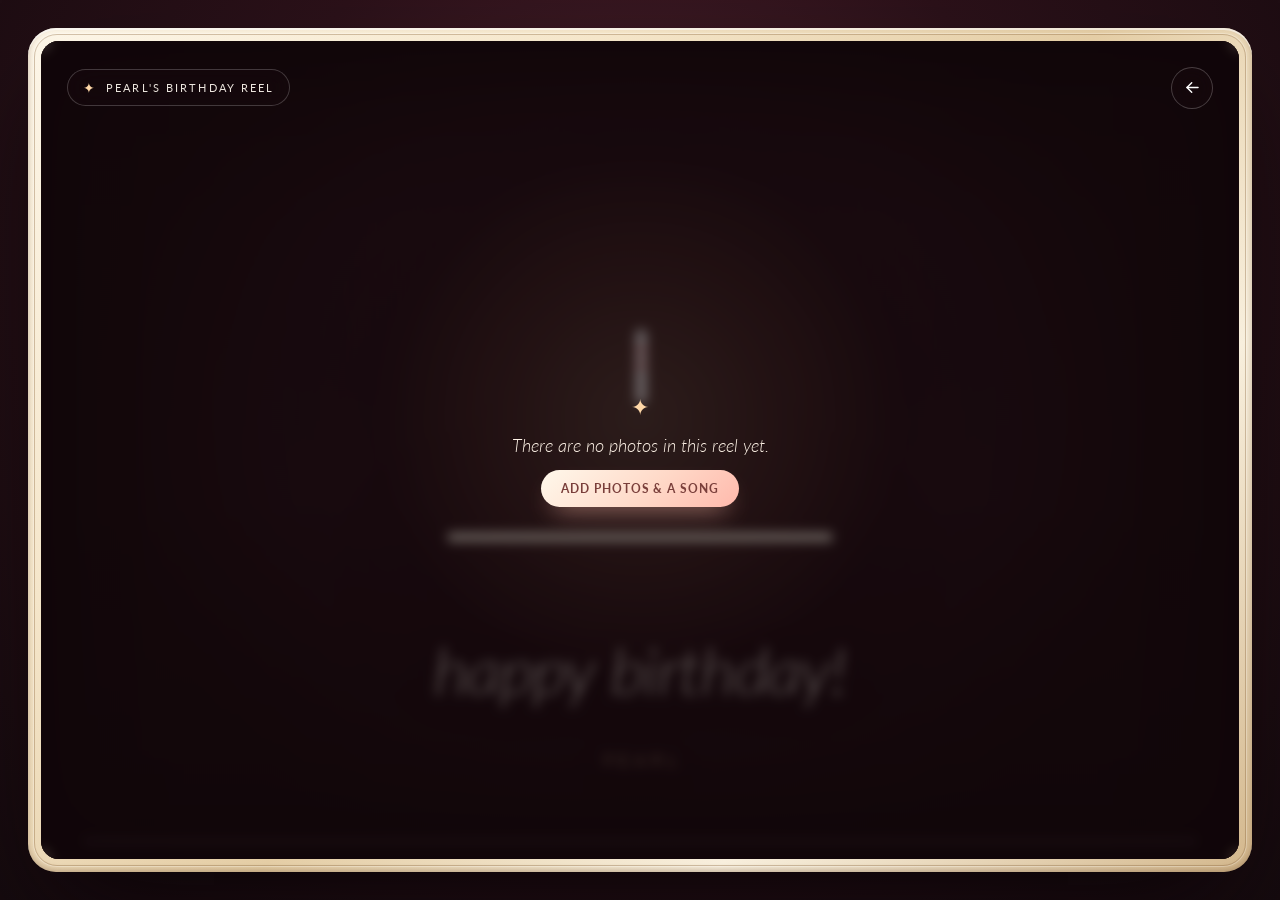
==== commit d09b0455: "all changes" ====
--- a/reel.html
+++ b/reel.html
@@ -25,6 +25,18 @@
         </div>
 
         <div class="reel-actions">
+          <button type="button" class="reel-icon-btn" id="downloadBtn" aria-label="Download the reel as a video" hidden>
+            <svg id="downloadIconIdle" viewBox="0 0 24 24" fill="none" stroke="currentColor" stroke-width="1.8" stroke-linecap="round" stroke-linejoin="round" aria-hidden="true">
+              <path d="M12 3v11"/>
+              <path d="m7 10 5 5 5-5"/>
+              <path d="M5 20h14"/>
+            </svg>
+            <svg id="downloadIconBusy" viewBox="0 0 24 24" fill="none" stroke="currentColor" stroke-width="1.8" stroke-linecap="round" stroke-linejoin="round" aria-hidden="true" hidden>
+              <circle cx="12" cy="12" r="8"/>
+              <circle cx="12" cy="12" r="3.2" fill="currentColor" stroke="none"/>
+            </svg>
+          </button>
+
           <button type="button" class="reel-icon-btn" id="muteBtn" aria-label="Mute music" hidden>
             <svg id="muteIconOn" viewBox="0 0 24 24" fill="none" stroke="currentColor" stroke-width="1.8" stroke-linecap="round" stroke-linejoin="round" aria-hidden="true">
               <path d="M11 5 6 9H3v6h3l5 4V5z"/>
@@ -209,7 +221,15 @@
 
       <div class="reel-caption">
         <h1>happy birthday!</h1>
-        <p>Pearl</p>
+        <!-- Each photo's own words, independent of the frame: one line
+             below the ring that dissolves into the next photo's
+             sentence as the ring turns. It takes the name's slot while
+             the photos carry words; without words the name returns. -->
+        <div class="reel-quote" id="reelQuote" aria-hidden="true">
+          <span class="reel-quote-line"></span>
+          <span class="reel-quote-line"></span>
+        </div>
+        <p class="reel-name" id="reelName">Pearl</p>
       </div>
 
       <div class="reel-footer">
--- a/style.css
+++ b/style.css
@@ -296,21 +296,26 @@
   display: flex;
   flex-direction: column;
   align-items: stretch;
-  gap: 3px;
-  width: 56px;
+  gap: 4px;
+  width: 78px;
+}
+
+.thumb-cell .thumb {
+  align-self: center;
 }
 
 .thumb-caption {
   width: 100%;
-  padding: 2px 3px;
-  border: 1px solid rgba(255, 255, 255, 0.18);
-  border-radius: 6px;
-  background: rgba(255, 255, 255, 0.08);
+  padding: 4px 6px;
+  border: 1px solid rgba(255, 255, 255, 0.35);
+  border-radius: 8px;
+  background: rgba(255, 255, 255, 0.13);
   color: inherit;
   font-family: inherit;
-  font-size: 9px;
-  line-height: 1.2;
+  font-size: 11px;
+  line-height: 1.25;
   text-align: center;
+  transition: background 0.2s, border-color 0.2s;
 }
 
 .thumb-caption::placeholder {
--- a/reel.css
+++ b/reel.css
@@ -245,45 +245,70 @@
   will-change: transform;
 }
 
-/* While a card holds the foreground it eases larger than the ring so
-   the featured photo reads as magnified. Kept in sync with FRONT_ZOOM
-   in reel.js (the ring solver reserves headroom for it). */
+/* While a card holds the foreground its frame eases much larger so the
+   featured photo reads as the spotlight — it even pops off the paper
+   (the tape above it keeps that edge honest). applyCardSize holds the
+   amplitude per card (`--zoom`), and keeps the pop clear of the candle
+   flame and the sentence line. */
 .orbit-slot.is-front .orbit-frame {
-  transform: scale(1.12);
-}
-
-/* The words the user wrote for a photo sit in the card's bottom
-   margin and fade in only while that photo is in front. The box is
-   sized (in px) to match the margin reel.js reserves, and it carries a
-   soft frosted strip so the text stays readable whether it lands on
-   the cream card or over the photo's bottom edge (the foreground zoom
-   pushes the frame down toward it). */
-.orbit-note {
+  transform: scale(var(--zoom, 1.45));
+}
+
+/* ---------------------------------------------- photo sentences */
+
+/* The words the user wrote for each photo no longer live on the card.
+   They have their own display: one line inside the greeting block,
+   where the receiver's name used to stand (the name lives in the
+   header chip already), and as the reel turns the outgoing sentence
+   dissolves into the next photo's — the two spans cross-fade. Hidden
+   while no photo carries a message, letting the name return. */
+.reel-quote {
+  position: relative;
+  height: 1.6em;
+  margin-top: 0.45rem;
+  font-size: clamp(0.9rem, 1.8vw, 1.25rem);
+  font-style: italic;
+  font-weight: 300;
+}
+
+.reel-quote[hidden] {
+  display: none;
+}
+
+.reel-quote-line {
   position: absolute;
   left: 0;
   right: 0;
-  box-sizing: border-box;
-  padding: 0 3px;
+  top: 0;
   margin: 0;
-  overflow: hidden;
-  border-radius: 4px;
-  background: rgba(255, 252, 245, 0.9);
-  font-size: clamp(11px, 1.5vmin, 15px);
-  line-height: 1.2;
-  font-style: italic;
-  font-weight: 600;
-  letter-spacing: 0.01em;
+  color: #ffe8c6;
+  line-height: 1.6;
+  letter-spacing: 0.03em;
   text-align: center;
   white-space: nowrap;
+  overflow: hidden;
   text-overflow: ellipsis;
-  color: #6a4a26;
+  text-shadow:
+    0 2px 22px rgba(10, 3, 6, 0.9),
+    0 1px 3px rgba(10, 3, 6, 0.6),
+    0 0 26px rgba(255, 214, 160, 0.35);
   opacity: 0;
-  transition: opacity 380ms ease;
-  pointer-events: none;
-}
-
-.orbit-slot.is-front .orbit-note {
+  filter: blur(5px);
+  transform: translateY(9px);
+  transition:
+    opacity 700ms ease,
+    filter 700ms ease,
+    transform 700ms ease;
+}
+
+.reel-quote-line.is-on {
   opacity: 1;
+  filter: blur(0);
+  transform: translateY(0);
+}
+
+.reel-caption .reel-name[hidden] {
+  display: none;
 }
 
 .orbit-img {
@@ -845,6 +870,13 @@
   .sound-prompt {
     bottom: 106px;
   }
+
+  /* On a short stage the foreground card's float would bob it into the
+     cake's candle zone (and the caption band) at the extremes of its
+     swing, so the featured photo holds still there. */
+  .orbit-slot.is-front .orbit-card {
+    animation: none;
+  }
 }
 
 /* ---------------------------------------------- reduced motion */
@@ -861,6 +893,10 @@
 
   .orbit-slot {
     transition-duration: 0.3s !important;
+  }
+
+  .reel-quote-line {
+    transition-duration: 0.25s !important;
   }
 
   .orbit-slot.is-front .orbit-card {
